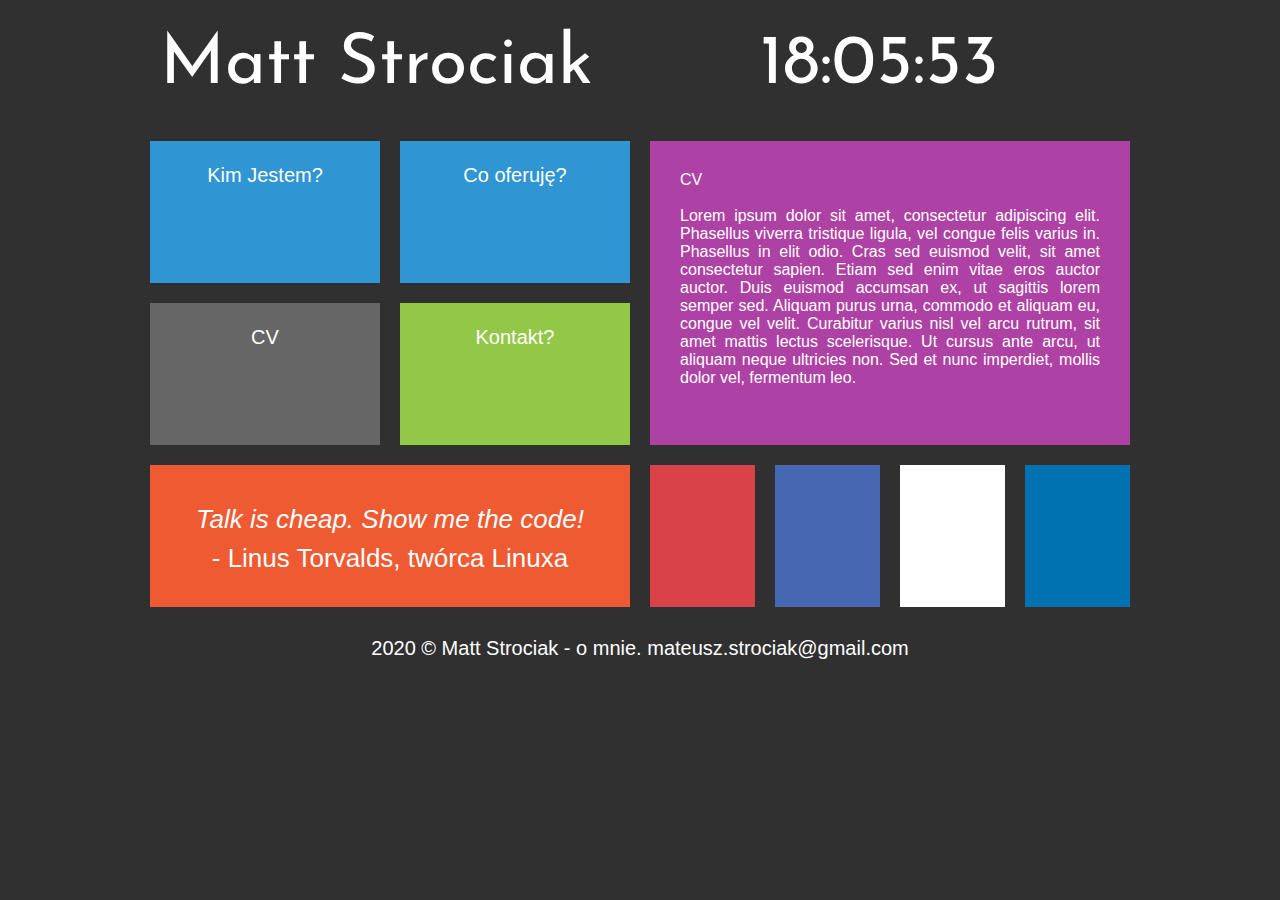
==== cv.html @ 0ee556c6 "upload new page" ====
<!DOCTYPE HTML>
<html lang="pl">
<head>
	<meta charset="utf-8" />
	<meta http-equiv="X-UA-Compatible" content="IE=edge,chrome=1" />
	
	<title>Matt Strociak - Portfolio</title>
	
	<meta name="description" content="Każdy może programować. Wyrusz w niesamowitą podróż kodowania razem ze mną. Jeśli ja dałem radę - Ty również dasz radę!" />
	<meta name="keywords" content="naucz, się, programować, kodowanie, języki, programowania, html, python, networking, komputery, sieci, css, www, programista" />
	
	<link rel="stylesheet" href="style.css" type="text/css" />
	<link rel="stylesheet" href="img/css/fontello.css" type="text/css" />
	<link rel="preconnect" href="https://fonts.gstatic.com">
	<link href="https://fonts.googleapis.com/css2?family=Josefin+Sans&display=swap" rel="stylesheet">
	
	<script src="timer.js"></script>
	
</head>

<body onload="odliczanie();">

	<div id="container">
	
		<div class="rectangle">
			<div id="logo"><a href="kodowanie-dla-casuali" class="tilelinkhtml5">Matt Strociak</div>
			<div id="zegar">12:00:00</div>
			<div style="clear: both;"></div>
		</div>
		
		<div class="square">
			<div class="tile1">
			<a href="kim-jestem" class="tilelink"><i class="icon-user"></i><br>Kim Jestem?</a>
			</div>
			<a href="oferta-tworzenie-stron-www" class="tilelinkhtml5">
				<div class="tile1"><i class="icon-code"></i><br>Co oferuję?
				</div>
			</a>
			<div style="clear: both;"></div>
			
			<div class="tile2">
				<a href="cv-programista-python-php-html" class="tilelink"><i class="icon-graduation-cap"></i><br>CV</a>
				</div>
			<div class="tile3">
				<a href="kontakt-programista-python" class="tilelink"><i class="icon-mail"></i><br>Kontakt?</a>
				</div>
			<div style="clear: both;"></div>
			
			<div class="tile4"><i>Talk is cheap. Show me the code!</i><br>- Linus Torvalds, twórca Linuxa</div>
				
		</div>
		
		<div class="square">
		<div class="tile5">
		CV <br><br>
		Lorem ipsum dolor sit amet, consectetur adipiscing elit. Phasellus viverra tristique ligula, vel congue felis varius in. Phasellus in elit odio. Cras sed euismod velit, sit amet consectetur sapien. Etiam sed enim vitae eros auctor auctor. Duis euismod accumsan ex, ut sagittis lorem semper sed. Aliquam purus urna, commodo et aliquam eu, congue vel velit. Curabitur varius nisl vel arcu rutrum, sit amet mattis lectus scelerisque. Ut cursus ante arcu, ut aliquam neque ultricies non. Sed et nunc imperdiet, mollis dolor vel, fermentum leo.
		
		
		</div>
		<div class="yt">
			<a href="https://www.youtube.com/channel/UCN_MisvoRifUxfDcS7pn0Aw" class="sociallink" target="_blank"><i class="icon-youtube-play"></i></a>
		</div>
		<div class="fb">
			<a href="https://www.facebook.com/MStrooo" class="sociallink" target="_blank"><i class="icon-facebook"></i></a>
			</div>
		<div class="gh">
			<a href="https://github.com/Daimosbot" class="sociallink" target="_blank"><i class="icon-github-circled"></i></a>
			</div>
		<div class="ln">
			<a href="https://www.linkedin.com/in/mateusz-strociak/" class="sociallink" target="_blank"><i class="icon-linkedin"></i></a>
			</div>
		<div style="clear: both;"></div>
		</div>
		<div style="clear: both;"></div>
		
		<div class="rectangle">2020 &copy; Matt Strociak - o mnie. <i class="icon-mail-alt"></i> mateusz.strociak@gmail.com</div>
	</div>

</body>
</html>
---- style.css ----
body
{
	background-color: #303030;
	color: #ffffff;
font-family: 'Josefin Sans', sans-serif;
font-family: 'Lato', sans-serif;
font-size: 20px;
}

#container
{
		width: 1000px;
		margin-left: auto;
		margin-right: auto;
}
.rectangle
{
	width: 960px;
	margin: 20px;
	text-align: center;
}
.square
{
	width: 50%;
	float: left;
}

#logo
{
	float: left;
	font-family: 'Josefin Sans', sans-serif;
	font-size: 70px;
	width: 600px;
	margin-top: 10px;
	margin-bottom: 10px;
	text-align: left;
}

#zegar
{
	float: left;
	font-family: 'Josefin Sans', sans-serif;
	font-size: 70px;
	margin-top: 10px;
	margin-bottom: 10px;
}
	
.tile1
{
	margin: 10px;
	width: 230px;
	height: 142px;
	background-color: #3095d3;
	text-align: center;
	float: left;
}
.tile1:hover
{
		background-color:#2084c2
}
.tile2
{
	margin: 10px;
	width: 230px;
	height: 142px;
	background-color: #666666;
	text-align: center;
	float: left;
}
.tile2:hover
{
		background-color:#555555
}

.tile3
{
	margin: 10px;
	width: 230px;
	height: 142px;
	background-color: #93c748;
	text-align: center;
	float: left;
}
.tile3:hover
{
		background-color:#82b637
}
.tile4
{
	margin: 10px;
	width: 410px;
	height: 72px;
	text-align: center;
	font-size: 26px;
	line-height: 150%;
	padding: 35px;
	background-color: #ee5a32;
}

.tile5
{
	margin: 10px;
	width: 420px;
	height: 244px;
	text-align: justify;
	background-color: #ae42a4;
	padding: 30px;
	font-size: 16px;
}
.yt
{
	margin: 10px;
	width: 105px;
	height: 142px;
	background-color: #d94348;
	float: left;
}
.yt:hover
{
		background-color:#c83237
}
.fb
{
	margin: 10px;
	width: 105px;
	height: 142px;
	background-color: #4668b3;
	float: left;
}
.fb:hover
{
		background-color:#3557a2
}
.gh
{
	margin: 10px;
	width: 105px;
	height: 142px;
	background-color: #FFFFFF;
	float: left;
}
.gh:hover
{
		background-color:#EEEEEE;
}
.ln
{
	margin: 10px;
	width: 105px;
	height: 142px;
	background-color: #0072b1;
	float: left;
}
.ln:hover
{
		background-color:#0061a0;
}

a.tilelink
{
	color: #ffffff;
	text-decoration: none;
	display: block;
	width: 230px;
	height: 142px;
}
a.tilelinkhtml5
{
	color: #ffffff;
	text-decoration: none;
}
a.sociallink
{
	color: #ffffff;
	text-decoration: none;
	display: block;
	width: 105px;
	height: 142px;
}
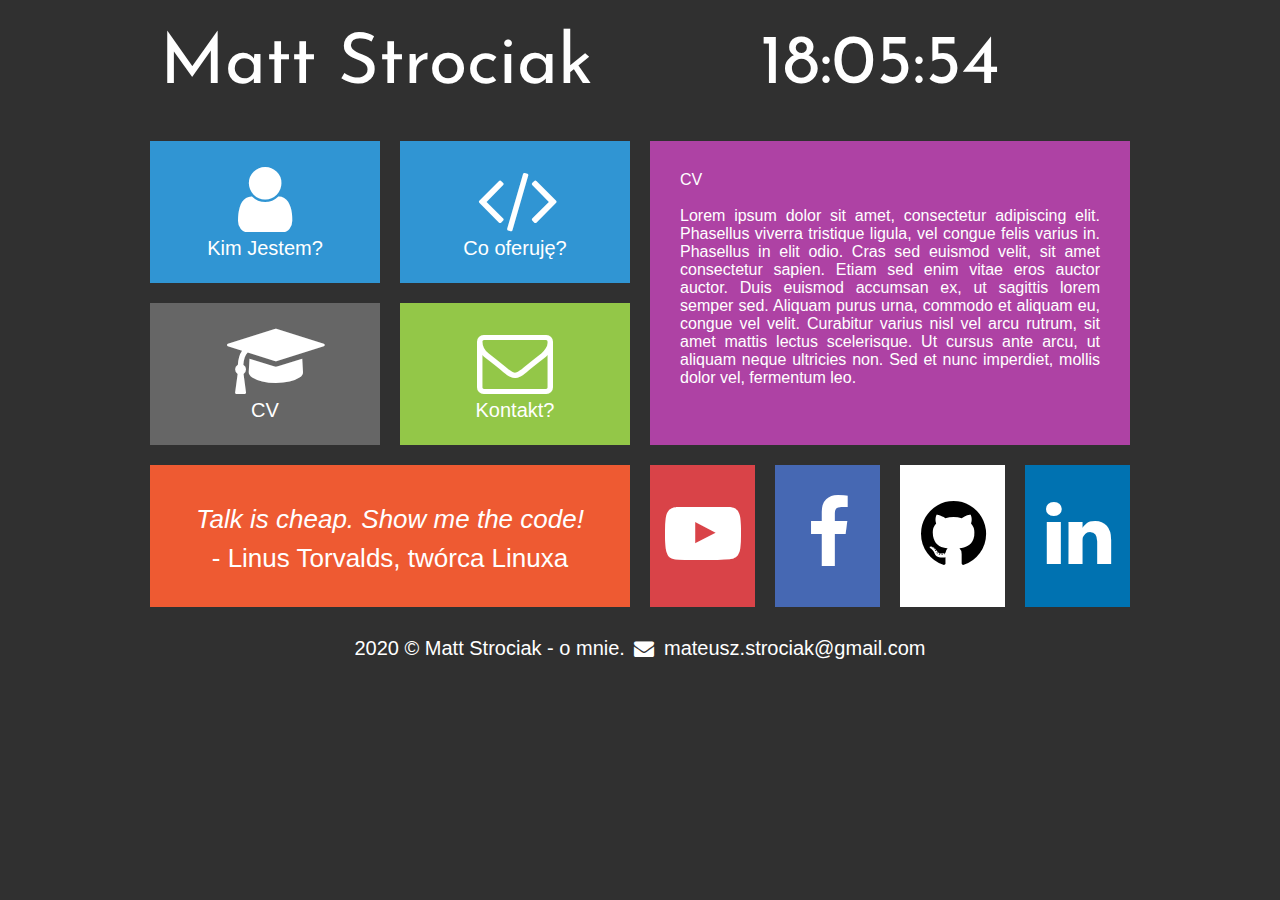
==== commit 14887d97: "- delete rewriterules" ====
--- a/cv.html
+++ b/cv.html
@@ -23,7 +23,7 @@
 	<div id="container">
 	
 		<div class="rectangle">
-			<div id="logo"><a href="kodowanie-dla-casuali" class="tilelinkhtml5">Matt Strociak</div>
+			<div id="logo"><a href="index.html" class="tilelinkhtml5">Matt Strociak</div>
 			<div id="zegar">12:00:00</div>
 			<div style="clear: both;"></div>
 		</div>
@@ -32,17 +32,17 @@
 			<div class="tile1">
 			<a href="kim-jestem" class="tilelink"><i class="icon-user"></i><br>Kim Jestem?</a>
 			</div>
-			<a href="oferta-tworzenie-stron-www" class="tilelinkhtml5">
+			<a href="oferta.html" class="tilelinkhtml5">
 				<div class="tile1"><i class="icon-code"></i><br>Co oferuję?
 				</div>
 			</a>
 			<div style="clear: both;"></div>
 			
 			<div class="tile2">
-				<a href="cv-programista-python-php-html" class="tilelink"><i class="icon-graduation-cap"></i><br>CV</a>
+				<a href="cv.html" class="tilelink"><i class="icon-graduation-cap"></i><br>CV</a>
 				</div>
 			<div class="tile3">
-				<a href="kontakt-programista-python" class="tilelink"><i class="icon-mail"></i><br>Kontakt?</a>
+				<a href="kontakt.html" class="tilelink"><i class="icon-mail"></i><br>Kontakt?</a>
 				</div>
 			<div style="clear: both;"></div>
 			
@@ -77,4 +77,4 @@
 	</div>
 
 </body>
-</html>+</html>
--- a/img/css/fontello.css
+++ b/img/css/fontello.css
@@ -0,0 +1,66 @@
+@font-face {
+  font-family: 'fontello';
+  src: url('../font/fontello.eot?79220785');
+  src: url('../font/fontello.eot?79220785#iefix') format('embedded-opentype'),
+       url('../font/fontello.woff2?79220785') format('woff2'),
+       url('../font/fontello.woff?79220785') format('woff'),
+       url('../font/fontello.ttf?79220785') format('truetype'),
+       url('../font/fontello.svg?79220785#fontello') format('svg');
+  font-weight: normal;
+  font-style: normal;
+}
+/* Chrome hack: SVG is rendered more smooth in Windozze. 100% magic, uncomment if you need it. */
+/* Note, that will break hinting! In other OS-es font will be not as sharp as it could be */
+/*
+@media screen and (-webkit-min-device-pixel-ratio:0) {
+  @font-face {
+    font-family: 'fontello';
+    src: url('../font/fontello.svg?79220785#fontello') format('svg');
+  }
+}
+*/
+ 
+ [class^="icon-"]:before, [class*=" icon-"]:before {
+  font-family: "fontello";
+  font-style: normal;
+  font-weight: normal;
+  speak: never;
+ 
+  display: inline-block;
+  text-decoration: inherit;
+  width: 1em;
+  margin-right: .2em;
+  text-align: center;
+  /* opacity: .8; */
+ 
+  /* For safety - reset parent styles, that can break glyph codes*/
+  font-variant: normal;
+  text-transform: none;
+ 
+  /* fix buttons height, for twitter bootstrap */
+  line-height: 1em;
+ 
+  /* Animation center compensation - margins should be symmetric */
+  /* remove if not needed */
+  margin-left: .2em;
+ 
+  /* you can be more comfortable with increased icons size */
+  /* font-size: 120%; */
+ 
+  /* Font smoothing. That was taken from TWBS */
+  -webkit-font-smoothing: antialiased;
+  -moz-osx-font-smoothing: grayscale;
+ 
+  /* Uncomment for 3D effect */
+  /* text-shadow: 1px 1px 1px rgba(127, 127, 127, 0.3); */
+}
+ 
+.icon-user:before { content: '\e800'; font-size: 76px; margin-top: 20px; } /* '' */
+.icon-mail:before { content: '\e801'; font-size: 76px; margin-top: 20px; } /* '' */
+.icon-facebook:before { content: '\f09a'; font-size: 76px; margin-top: 30px; } /* '' */
+.icon-github-circled:before { content: '\f09b'; font-size: 76px; margin-top: 30px; color: black; } /* '' */
+.icon-mail-alt:before { content: '\f0e0'; } /* '' */
+.icon-linkedin:before { content: '\f0e1'; font-size: 76px; margin-top: 30px; } /* '' */
+.icon-code:before { content: '\f121'; font-size: 76px; margin-top: 20px; } /* '' */
+.icon-youtube-play:before { content: '\f16a'; font-size: 76px; margin-top: 30px; } /* '' */
+.icon-graduation-cap:before { content: '\f19d'; font-size: 76px; margin-top: 20px; } /* '' */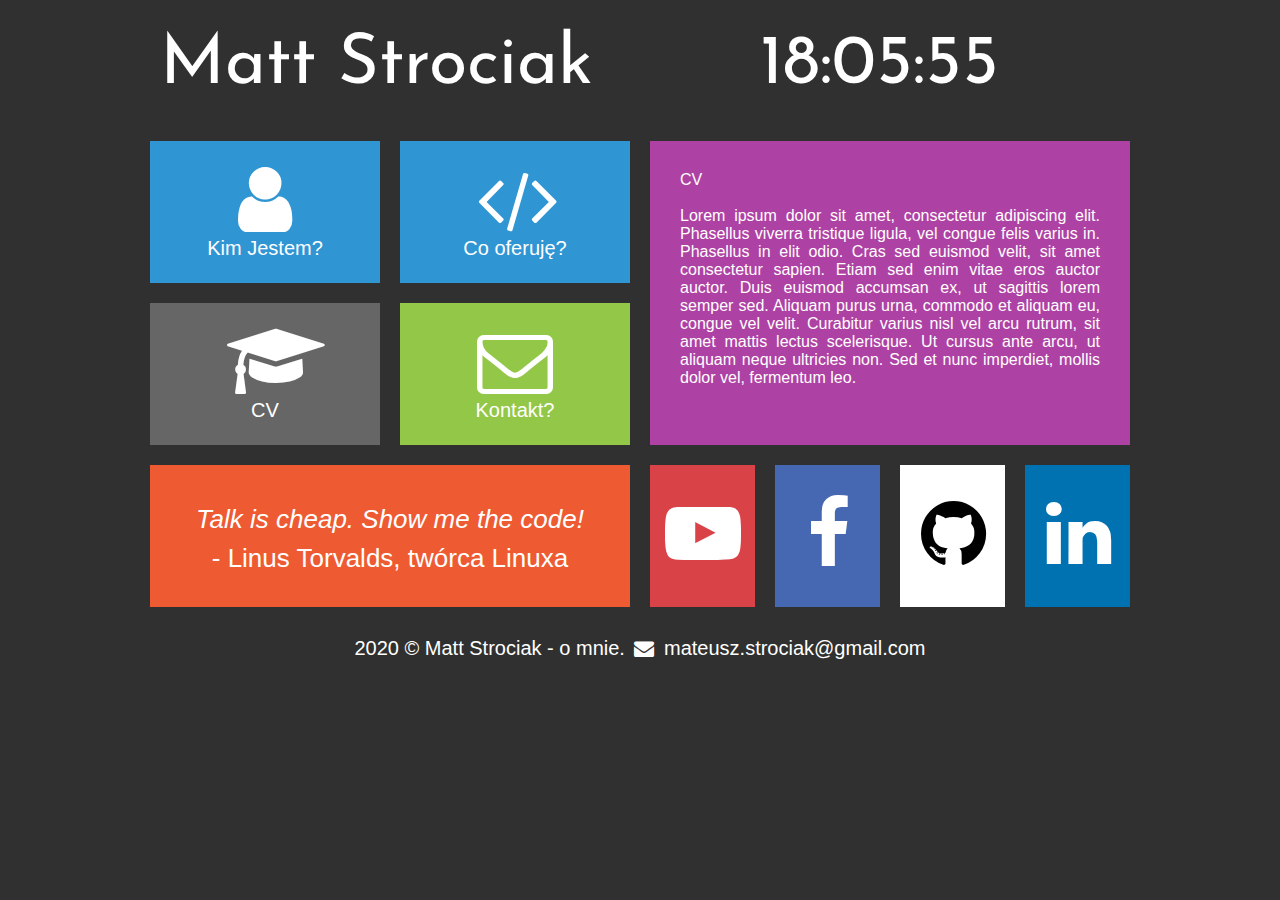
==== commit 3191549b: "Update cv.html" ====
--- a/cv.html
+++ b/cv.html
@@ -30,7 +30,7 @@
 		
 		<div class="square">
 			<div class="tile1">
-			<a href="kim-jestem" class="tilelink"><i class="icon-user"></i><br>Kim Jestem?</a>
+			<a href="kimjestem.html" class="tilelink"><i class="icon-user"></i><br>Kim Jestem?</a>
 			</div>
 			<a href="oferta.html" class="tilelinkhtml5">
 				<div class="tile1"><i class="icon-code"></i><br>Co oferuję?
